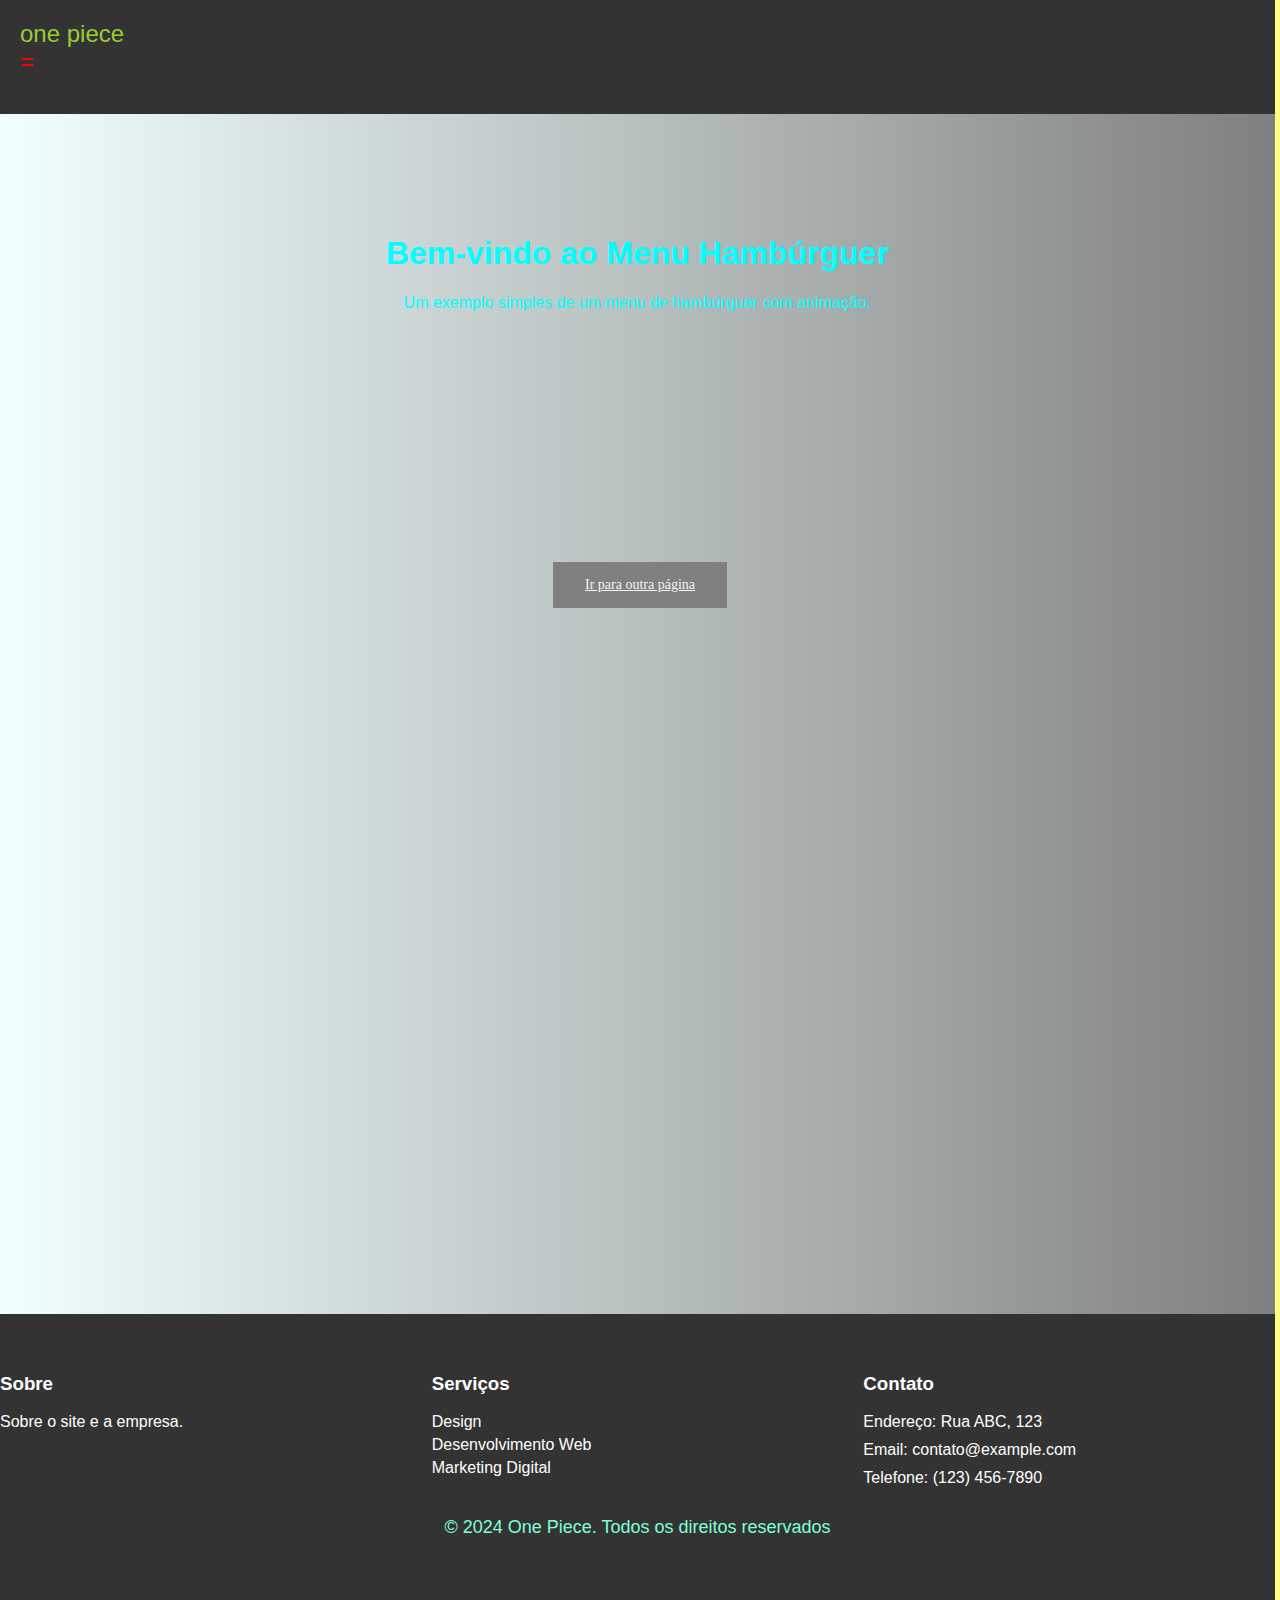
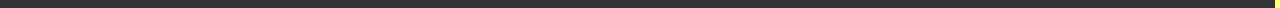
==== index.html @ 487fa4d6 "Onepiece" ====
<!DOCTYPE html>
<html lang="pt-BR">
<head>
    <meta charset="UTF-8">
    <meta name="viewport" content="width=device-width, initial-scale=1.0">
    <title>Menu Hambúrguer com Animação</title>
    <link rel="stylesheet" href="styles.css">
</head>
<body>
    <header>
        <nav>
            <div class="logo">one piece</div>
            <!-- Menu de hambúrguer -->
            <div class="menu-icon" onclick="toggleMenu()">
                <span class="menu-symbol">=</span>
            </div>
            <!-- Fim do menu de hambúrguer -->
            <ul class="nav-links">
                <li><a href="#">Home</a></li>
                <li><a href="#">Sobre</a></li>
                <li><a href="#">Serviços</a></li>
                <li><a href="#">Portfólio</a></li>
                <li><a href="#">Contato</a></li>
            </ul>
        </nav>
    </header>

    <section class="hero">
        <div class="hero-content">
            <h1>Bem-vindo ao Menu Hambúrguer</h1>
            <p>Um exemplo simples de um menu de hambúrguer com animação.</p>
        </div>
    </section>
  
  <button id="meu-botao-id" onclick="window.location.href = 'https://telegra.ph/file/dc50abd9d6c4ca401614d.jpg';"> <u>Ir para outra página</u> </button>
  
  <footer>
    <div class="footer-content">
      <div class="footer-column">
        <h3>Sobre</h3>
        <p>Sobre o site e a empresa.</p>
      </div>
      <div class="footer-column">
        <h3>Serviços</h3>
        <ul>
          <li>Design</li>
          <li>Desenvolvimento Web</li>
          <li>Marketing Digital</li>
        </ul>
      </div>
      <div class="footer-column">
        <h3>Contato</h3>
        <p>Endereço: Rua ABC, 123</p>
        <p>Email: contato@example.com</p>
        <p>Telefone: (123) 456-7890</p>
      </div>
    </div>
    <p class="yepiec">&copy; 2024 One Piece. Todos os direitos reservados</p>
  </footer>

  <script src="script.js"></script> <!-- Certifique-se de ter o script.js vinculado -->
</body>
</html>
---- styles.css ----
body {
    margin: 0;
    font-family: Arial, sans-serif;
  color: aqua;
  border-right: 5px solid rgba(255, 255, 0, 0.5);
box-shadow: 0 0 31113px yellow, 0 0 22220px yellow, 0 0 33330px yellow, 0 0 99999px gold, 0 0 7033px gold, 0 0 8330px gold, 0 0 17040px gold, 0 0 15570px gold;
}

header {
    background-color: #333;
    color: blue;
    padding: 20px;
    display: flex;
    justify-content: space-between;
    align-items: center;
}

.logo {
    font-size: 24px;
  color: yellowgreen;
}

.nav-links {
    list-style: none;
    padding: 0;
    margin: 0;
    display: flex;
    transition: opacity 0.5s ease-in-out;
    opacity: 0;
  color: azure;
}

.nav-links.active {
    opacity: 1;
  color: pink;
}

.nav-links li {
    margin-right: 20px;
  color: aqua;
}

.menu-icon {
    font-size: 24px;
    cursor: pointer;
  color: red;
}

.menu-symbol {
    color: red;
}

.hero {
    background-image: linear-gradient(to right, azure, gray), url('https://telegra.ph/file/dc50abd9d6c4ca401614d.jpg');
    opacity: 10.65;
    padding: 100px 0;
    text-align: center;
    height: 1000px;
  opacity: 10;
  color: aqua;
}
a {
  color: aquamarine;
}
#meu-botao-id {
    background-color: gray;
    background-size: cover; /* Ajusta o tamanho da imagem */
    background-repeat: no-repeat; /* Evita que a imagem se repita */
    /* Outros estilos */
    color: whitesmoke; /* Cor do texto */
    padding: 15px 32px; /* Espaçamento interno */
    text-align: center; /* Alinhamento do texto */
    text-decoration: none; /* Remove a decoração de texto */
    display: block; /* Torna o elemento um bloco */
    font-size: 14px; /* Tamanho da fonte */
    font-family: italic;
    margin: 20px autor; /* Margem externa */
    cursor: pointer; /* Cursor do mouse */
    border: none; /* Remove a borda */
  position: absolute; /* Define o posicionamento absoluto em relação ao container */
    top: 65%; /* Posiciona o topo do texto no meio do container */
    left: 50%; /* Posiciona a esquerda do texto no meio do container */
    transform: translate(-50%, -50%);
}

.yepiec {
  color: aquamarine;
  font-size: 18px;
  margin-bottom: 30px;
}
/* Estilos do rodapé */
footer {
    background-color: #333;
    color: #fff;
    padding: 40px 0;
}

.footer-content {
    display: flex;
    justify-content: space-around;
    flex-wrap: wrap;
}

.footer-column {
    flex: 1;
    margin-right: 20px;
}

.footer-column:last-child {
    margin-right: 0;
}

.footer-column h3 {
    color: #fff;
}

.footer-column p {
    margin: 10px 0;
}

.footer-column ul {
    list-style: none;
    padding: 0;
}

.footer-column ul li {
    margin-bottom: 5px;
}

.yepiec {
    text-align: center;
    margin-top: 20px;
}
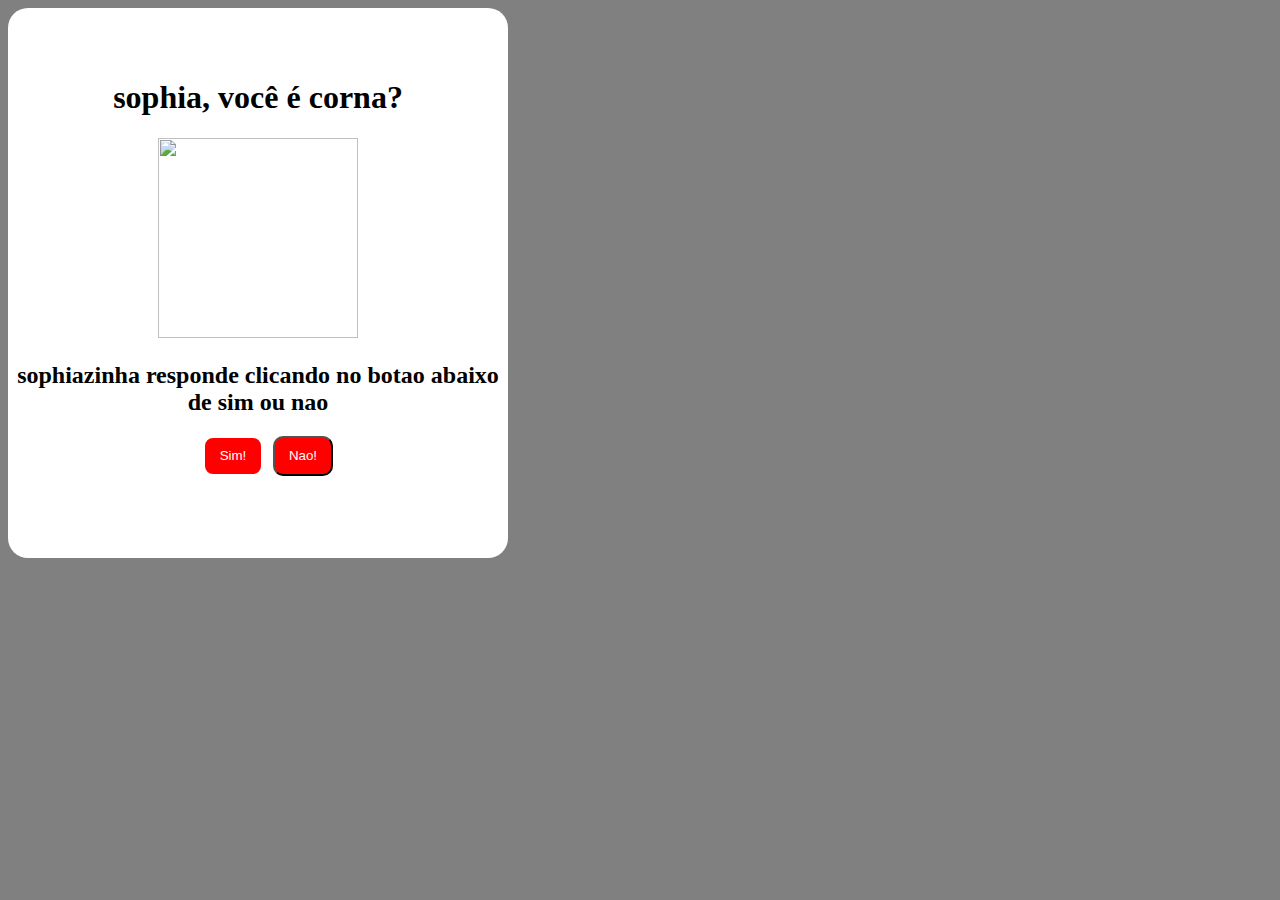
==== commit 10f5b63e: "Add files via upload" ====
--- a/index.html
+++ b/index.html
@@ -1,63 +1,82 @@
 <!DOCTYPE html>
-<html lang="pt-BR">
+<html lang="en">
 <head>
-    <meta charset="UTF-8">
-    <meta name="viewport" content="width=device-width, initial-scale=1.0">
-    <title>Menu Hambúrguer com Animação</title>
-    <link rel="stylesheet" href="styles.css">
+  <meta charset="UTF-8">
+  <meta http-equiv="X-UA-Compatible" content="IE-edge">
+  <meta name="viewport" content="width-device-width, initial-scale=1.0">
+  <title>sophia corna</title>
+  <style>
+    .painel {
+    margin: autor;
+     background-color: white;
+      width: 500px;
+      height: 500px;
+      border-radius: 20px;
+      text-align: center;
+      padding-top: 50px;
+      font-family: italic;
+    }
+    body {
+      background-color: gray;
+    }
+    #sim {
+      height: 40px;
+      width: 60px;
+      background: red;
+      border: 2px solid white;
+      border-radius: 10px;
+      color: white;
+      margin-left: -50px;
+    }
+    #nao {
+      position: absolute;
+      height: 40px;
+      width: 60px;
+      background: red;
+      border 2px solid white;
+      border-radius: 10px;
+      color: white;
+      margin-left: 10px;
+    }
+  #km {
+    height: 200px;
+    width: 200px;
+  }
+  </style>
+
 </head>
 <body>
-    <header>
-        <nav>
-            <div class="logo">one piece</div>
-            <!-- Menu de hambúrguer -->
-            <div class="menu-icon" onclick="toggleMenu()">
-                <span class="menu-symbol">=</span>
-            </div>
-            <!-- Fim do menu de hambúrguer -->
-            <ul class="nav-links">
-                <li><a href="#">Home</a></li>
-                <li><a href="#">Sobre</a></li>
-                <li><a href="#">Serviços</a></li>
-                <li><a href="#">Portfólio</a></li>
-                <li><a href="#">Contato</a></li>
-            </ul>
-        </nav>
-    </header>
 
-    <section class="hero">
-        <div class="hero-content">
-            <h1>Bem-vindo ao Menu Hambúrguer</h1>
-            <p>Um exemplo simples de um menu de hambúrguer com animação.</p>
-        </div>
-    </section>
+<div class="painel">
+  <h1>sophia, você é corna?</h1> 
+ <img id="km" src="https://telegra.ph/file/f428d274a95de0cff0b4f.jpg">
+
+  <h2>sophiazinha responde clicando no botao abaixo de sim ou nao</h2>
+ <a href="https://youtu.be/uFIAhwY5EEk?si=Ty47pyQaxiVVk-YJ"><button id="sim"> Sim! </button></a>
+  <button onmouseover="fuja()" id="nao"> Nao! </button>
   
-  <button id="meu-botao-id" onclick="window.location.href = 'https://telegra.ph/file/dc50abd9d6c4ca401614d.jpg';"> <u>Ir para outra página</u> </button>
+
+</div>
+
+<script>
   
-  <footer>
-    <div class="footer-content">
-      <div class="footer-column">
-        <h3>Sobre</h3>
-        <p>Sobre o site e a empresa.</p>
-      </div>
-      <div class="footer-column">
-        <h3>Serviços</h3>
-        <ul>
-          <li>Design</li>
-          <li>Desenvolvimento Web</li>
-          <li>Marketing Digital</li>
-        </ul>
-      </div>
-      <div class="footer-column">
-        <h3>Contato</h3>
-        <p>Endereço: Rua ABC, 123</p>
-        <p>Email: contato@example.com</p>
-        <p>Telefone: (123) 456-7890</p>
-      </div>
-    </div>
-    <p class="yepiec">&copy; 2024 One Piece. Todos os direitos reservados</p>
-  </footer>
+  function fuja(){
+    var botaonao = document.getElementById("nao")
+    
+    var largurardajanela = window.innerWidth;
+    var alturarjanela = window.innerHeight;
+    
+    var maxX = largurardajanela - botaonao.offsetWidth;
+    var maxY = alturarjanela - botaonao.offsetHeight;
+    
+    var aleatorioX = Math.floor(Math.random() * maxX);
+    var aleatorioY = Math.floor(Math.random() * maxY);
+    
+    botaonao.style.left = aleatorioX + "px";
+    botaonao.style.top = aleatorioY + "px";
+  }
+  
+</script>
 
-  <script src="script.js"></script> <!-- Certifique-se de ter o script.js vinculado -->
 </body>
 </html>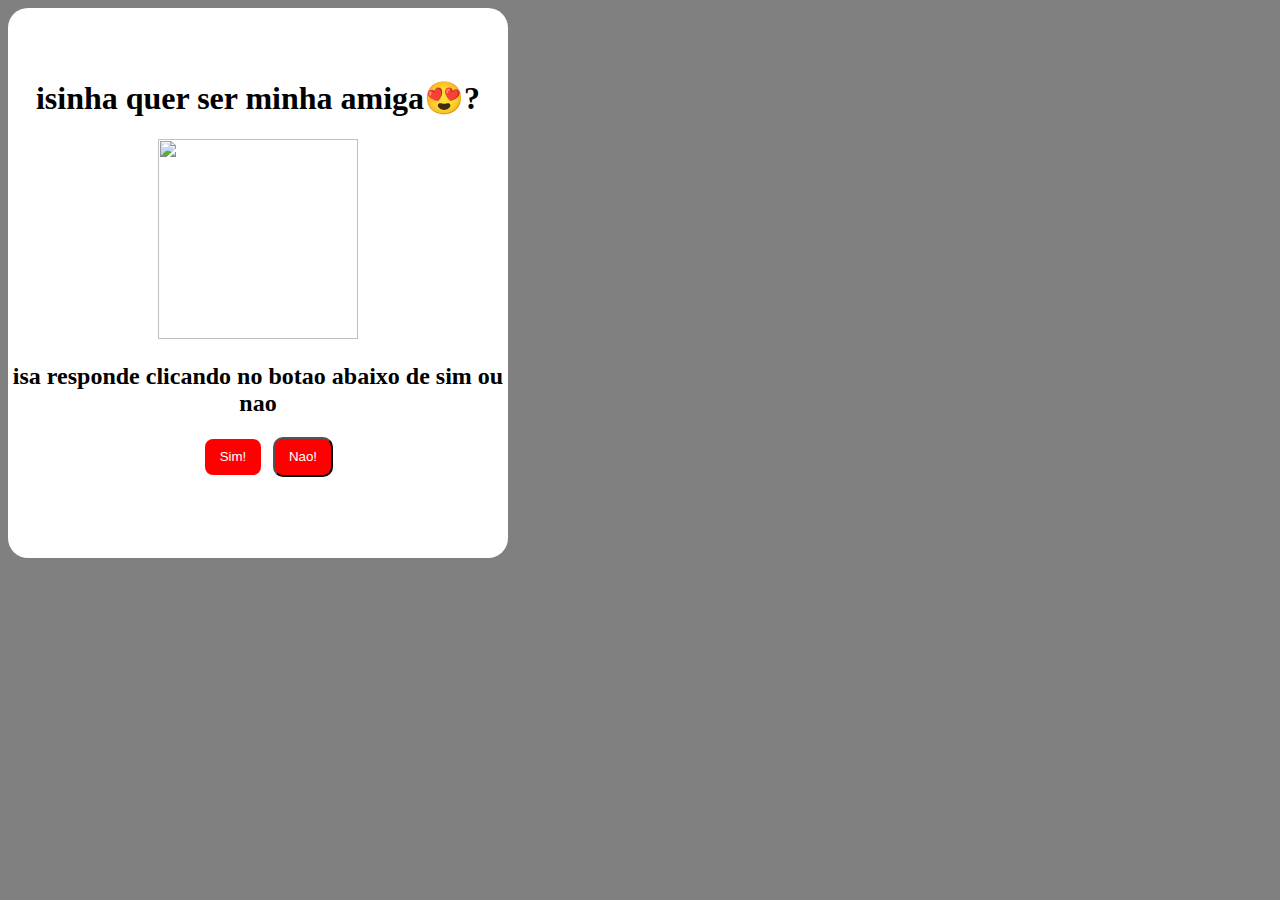
==== commit 30b070e9: "Update index.html" ====
--- a/index.html
+++ b/index.html
@@ -48,10 +48,10 @@
 <body>
 
 <div class="painel">
-  <h1>sophia, você é corna?</h1> 
+  <h1>isinha quer ser minha amiga😍?</h1> 
  <img id="km" src="https://telegra.ph/file/f428d274a95de0cff0b4f.jpg">
 
-  <h2>sophiazinha responde clicando no botao abaixo de sim ou nao</h2>
+  <h2>isa responde clicando no botao abaixo de sim ou nao</h2>
  <a href="https://youtu.be/uFIAhwY5EEk?si=Ty47pyQaxiVVk-YJ"><button id="sim"> Sim! </button></a>
   <button onmouseover="fuja()" id="nao"> Nao! </button>
   
@@ -79,4 +79,4 @@
 </script>
 
 </body>
-</html>+</html>
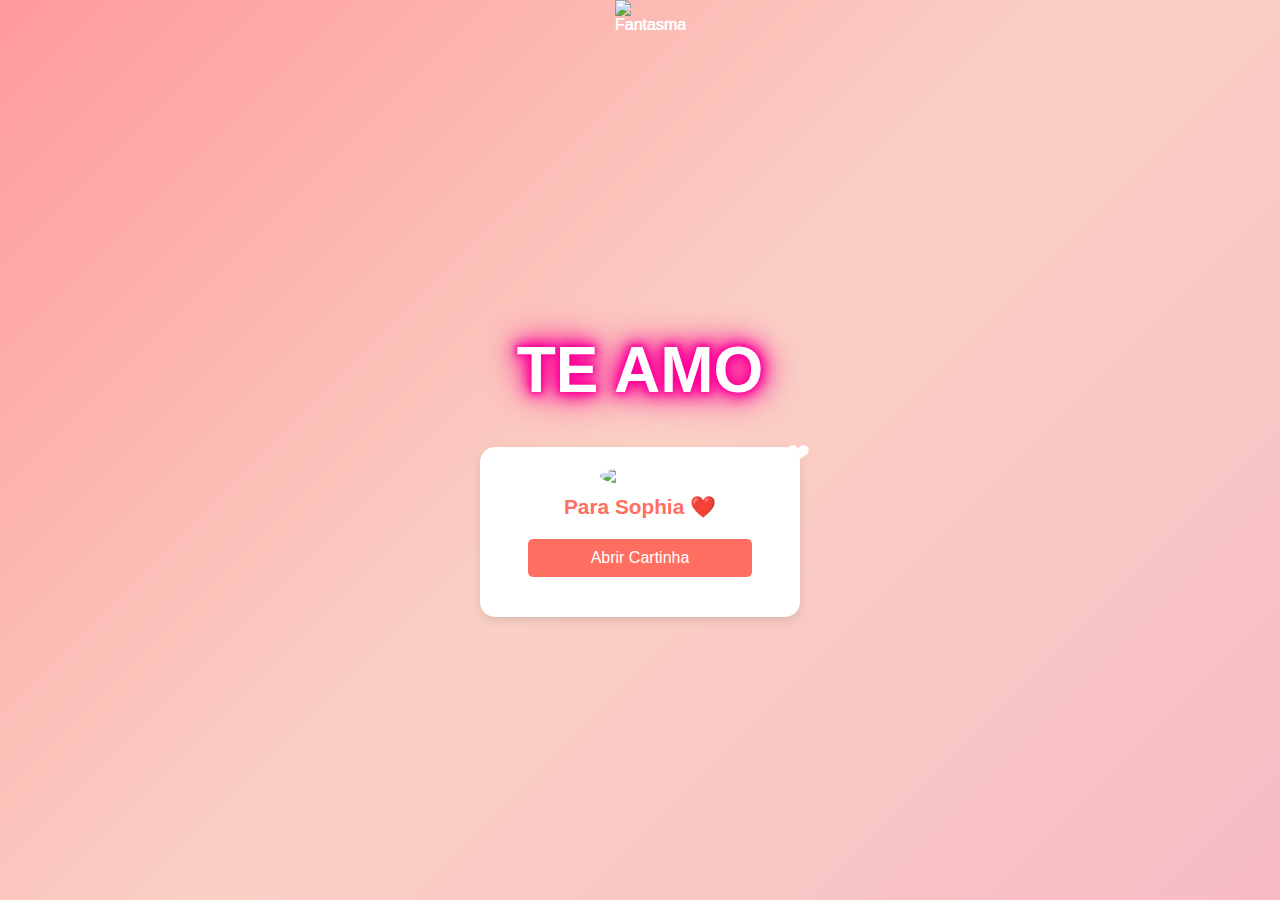
==== commit 678f1eba: "Update index.html" ====
--- a/index.html
+++ b/index.html
@@ -1,82 +1,222 @@
 <!DOCTYPE html>
-<html lang="en">
+<html lang="pt-br">
 <head>
-  <meta charset="UTF-8">
-  <meta http-equiv="X-UA-Compatible" content="IE-edge">
-  <meta name="viewport" content="width-device-width, initial-scale=1.0">
-  <title>sophia corna</title>
-  <style>
-    .painel {
-    margin: autor;
-     background-color: white;
-      width: 500px;
-      height: 500px;
-      border-radius: 20px;
-      text-align: center;
-      padding-top: 50px;
-      font-family: italic;
-    }
-    body {
-      background-color: gray;
-    }
-    #sim {
-      height: 40px;
-      width: 60px;
-      background: red;
-      border: 2px solid white;
-      border-radius: 10px;
-      color: white;
-      margin-left: -50px;
-    }
-    #nao {
-      position: absolute;
-      height: 40px;
-      width: 60px;
-      background: red;
-      border 2px solid white;
-      border-radius: 10px;
-      color: white;
-      margin-left: 10px;
-    }
-  #km {
-    height: 200px;
-    width: 200px;
-  }
-  </style>
-
+    <meta charset="UTF-8">
+    <meta name="viewport" content="width=device-width, initial-scale=1.0">
+    <title>Cartinha para Sophia</title>
+    <style>
+        * {
+            margin: 0;
+            padding: 0;
+            box-sizing: border-box;
+        }
+
+        body {
+            background: linear-gradient(135deg, #ff9a9e, #fad0c4, #f7bbc5); /* Gradiente rosa */
+            font-family: 'Arial', sans-serif;
+            display: flex;
+            justify-content: center;
+            align-items: center;
+            height: 100vh;
+            padding: 20px;
+            position: relative;
+            overflow: hidden;
+            color: #fff;
+            text-align: center;
+            flex-direction: column;
+        }
+
+        .neon-text {
+            font-size: 4em;
+            font-weight: bold;
+            color: #fff;
+            text-transform: uppercase;
+            text-shadow: 0 0 5px #ff0099, 0 0 10px #ff0099, 0 0 15px #ff0099, 0 0 20px #ff0099, 0 0 30px #ff0099, 0 0 40px #ff0099;
+            margin-bottom: 40px;
+            margin-top: 50px;
+        }
+
+        .container {
+            text-align: center;
+            max-width: 100%;
+            width: 320px;
+            z-index: 10;
+        }
+
+        .cartinha {
+            background-color: #fff;
+            border-radius: 15px;
+            box-shadow: 0 4px 10px rgba(0, 0, 0, 0.1);
+            padding: 20px;
+            width: 100%;
+            position: relative;
+            z-index: 10;
+        }
+
+        .header {
+            margin-bottom: 20px;
+        }
+
+        .foto {
+            width: 70px;
+            height: 70px;
+            border-radius: 50%;
+            object-fit: cover;
+            margin-bottom: 10px;
+        }
+
+        h2 {
+            font-size: 1.3em;
+            color: #ff6f61;
+        }
+
+        .interacao {
+            margin-bottom: 20px;
+            display: flex;
+            justify-content: center;
+        }
+
+        button {
+            background-color: #ff6f61;
+            color: #fff;
+            border: none;
+            padding: 10px 20px;
+            border-radius: 5px;
+            cursor: pointer;
+            font-size: 1em;
+            width: 80%;
+            transition: 0.3s;
+        }
+
+        button:hover {
+            background-color: #e65c50;
+        }
+
+        .texto {
+            font-size: 1em;
+            color: #333;
+        }
+
+        .texto p {
+            margin-bottom: 20px;
+        }
+
+        .texto button {
+            background-color: #4CAF50;
+            padding: 10px 20px;
+            font-size: 1em;
+            width: 80%;
+        }
+
+        .texto button:hover {
+            background-color: #45a049;
+        }
+
+        h2:after {
+            content: " ❤️";
+        }
+
+        .foto:after {
+            content: " ❤";
+            font-size: 1.8em;
+            position: absolute;
+            top: -10px;
+            right: -10px;
+        }
+
+        @media (max-width: 480px) {
+            h2 {
+                font-size: 1.2em;
+            }
+
+            .foto {
+                width: 60px;
+                height: 60px;
+            }
+
+            .texto {
+                font-size: 0.9em;
+            }
+
+            button {
+                font-size: 0.9em;
+            }
+        }
+
+        /* Animação de fantasmas */
+        .ghost {
+            position: absolute;
+            top: 0;
+            width: 50px;
+            height: 50px;
+            animation: ghostMove 10s linear infinite;
+        }
+
+        .ghost img {
+            width: 100%;
+            height: 100%;
+        }
+
+        @keyframes ghostMove {
+            0% {
+                left: -60px;
+                opacity: 1;
+            }
+            50% {
+                left: 50%;
+                opacity: 0.7;
+                transform: translateX(-50%);
+            }
+            100% {
+                left: 100%;
+                opacity: 1;
+            }
+        }
+    </style>
 </head>
 <body>
-
-<div class="painel">
-  <h1>isinha quer ser minha amiga😍?</h1> 
- <img id="km" src="https://telegra.ph/file/f428d274a95de0cff0b4f.jpg">
-
-  <h2>isa responde clicando no botao abaixo de sim ou nao</h2>
- <a href="https://youtu.be/uFIAhwY5EEk?si=Ty47pyQaxiVVk-YJ"><button id="sim"> Sim! </button></a>
-  <button onmouseover="fuja()" id="nao"> Nao! </button>
-  
-
-</div>
-
-<script>
-  
-  function fuja(){
-    var botaonao = document.getElementById("nao")
-    
-    var largurardajanela = window.innerWidth;
-    var alturarjanela = window.innerHeight;
-    
-    var maxX = largurardajanela - botaonao.offsetWidth;
-    var maxY = alturarjanela - botaonao.offsetHeight;
-    
-    var aleatorioX = Math.floor(Math.random() * maxX);
-    var aleatorioY = Math.floor(Math.random() * maxY);
-    
-    botaonao.style.left = aleatorioX + "px";
-    botaonao.style.top = aleatorioY + "px";
-  }
-  
-</script>
-
+    <!-- Texto neon -->
+    <div class="neon-text">
+        Te Amo
+    </div>
+
+    <div class="container">
+        <div class="cartinha">
+            <div class="header">
+                <img src="https://i.imgur.com/AVOhGuw.jpeg" alt="Sua Foto" class="foto">
+                <h2>Para Sophia</h2>
+            </div>
+            <div class="interacao">
+                <button id="abrirButton">Abrir Cartinha</button>
+            </div>
+            <div id="textoCartinha" class="texto" style="display:none;">
+                <p>Eu te amo tanto, Sophia, mais que as estrelas no céu, mais que a lua que brilha toda noite. Você é tudo para mim. <3</p>
+                <button id="fecharButton">Fechar Cartinha</button>
+            </div>
+        </div>
+    </div>
+
+    <!-- Fantasmas animados passando na tela -->
+    <div class="ghost">
+        <img src="https://img.icons8.com/ios/452/ghost.png" alt="Fantasma">
+    </div>
+    <div class="ghost" style="animation-delay: 3s;">
+        <img src="https://img.icons8.com/ios/452/ghost.png" alt="Fantasma">
+    </div>
+    <div class="ghost" style="animation-delay: 6s;">
+        <img src="https://img.icons8.com/ios/452/ghost.png" alt="Fantasma">
+    </div>
+
+    <script>
+        document.getElementById('abrirButton').addEventListener('click', function() {
+            document.getElementById('textoCartinha').style.display = 'block';
+            this.style.display = 'none';
+        });
+
+        document.getElementById('fecharButton').addEventListener('click', function() {
+            document.getElementById('textoCartinha').style.display = 'none';
+            document.getElementById('abrirButton').style.display = 'block';
+        });
+    </script>
 </body>
-</html>
+                                                                                                                                         </html>
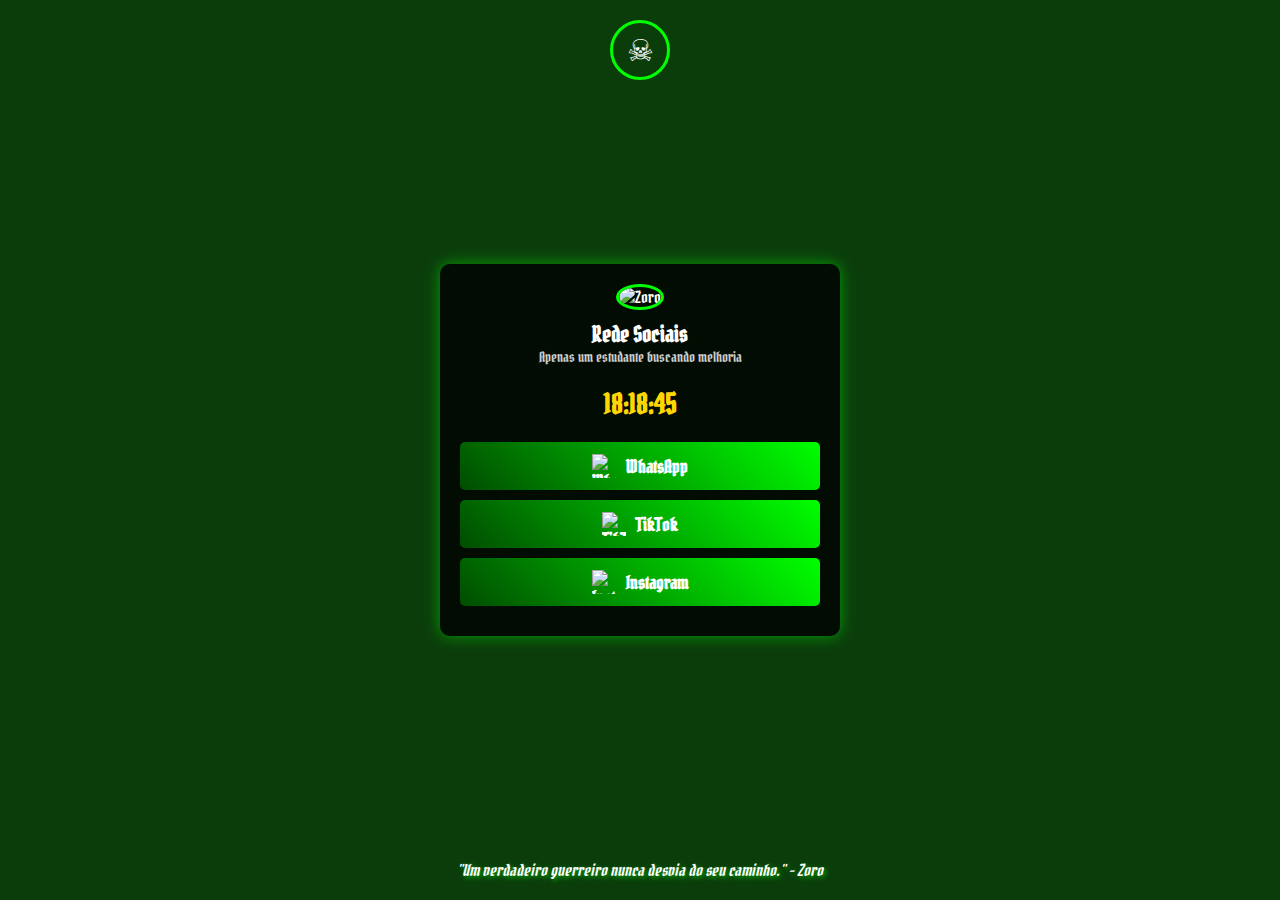
==== commit 11fddc72: "Update index.html" ====
--- a/index.html
+++ b/index.html
@@ -1,222 +1,301 @@
 <!DOCTYPE html>
-<html lang="pt-br">
+<html lang="pt-BR">
 <head>
     <meta charset="UTF-8">
     <meta name="viewport" content="width=device-width, initial-scale=1.0">
-    <title>Cartinha para Sophia</title>
+    <title>Rede Sociais - Zoro</title>
     <style>
+        /* Importando fonte personalizada */
+        @import url('https://fonts.googleapis.com/css2?family=Pirata+One&display=swap');
+
+        /* Estilos gerais */
         * {
             margin: 0;
             padding: 0;
             box-sizing: border-box;
+            font-family: 'Pirata One', cursive;
         }
 
         body {
-            background: linear-gradient(135deg, #ff9a9e, #fad0c4, #f7bbc5); /* Gradiente rosa */
-            font-family: 'Arial', sans-serif;
+            background-color: #0b3d0b;
+            color: white;
             display: flex;
             justify-content: center;
             align-items: center;
-            height: 100vh;
+            min-height: 100vh;
+            text-align: center;
             padding: 20px;
+            overflow: hidden;
+            position: relative;
+        }
+
+        /* Efeito de névoa verde */
+        .fog {
+            position: absolute;
+            width: 100%;
+            height: 100%;
+            background: url('https://i.imgur.com/4QotMzd.jpeg') repeat;
+            animation: fogAnimation 10s infinite linear;
+            opacity: 0.3;
+        }
+
+        @keyframes fogAnimation {
+            0% { background-position: 0 0; }
+            100% { background-position: 100px 100px; }
+        }
+
+        /* Estilização do container */
+        .container {
+            max-width: 400px;
+            width: 100%;
+            padding: 20px;
+            background: rgba(0, 0, 0, 0.8);
+            border-radius: 10px;
+            box-shadow: 0 0 15px rgba(0, 255, 0, 0.5);
+            position: relative;
+            z-index: 10;
+        }
+
+        /* Símbolo do One Piece - Parte superior com CSS */
+        .onepiece-symbol {
+            position: absolute;
+            top: 20px;
+            left: 50%;
+            transform: translateX(-50%);
+            width: 60px;
+            height: 60px;
+            border: 3px solid #00ff00;
+            border-radius: 50%;
+            display: flex;
+            justify-content: center;
+            align-items: center;
+            background-color: #0b3d0b;
+            animation: rotateSymbol 10s linear infinite;
+            z-index: 5;
+        }
+
+        .onepiece-symbol:before {
+            content: "☠"; /* Símbolo de caveira */
+            font-size: 30px;
+            color: #fff;
+        }
+
+        @keyframes rotateSymbol {
+            0% { transform: translateX(-50%) rotate(0deg); }
+            100% { transform: translateX(-50%) rotate(360deg); }
+        }
+
+        /* Estilização do relógio */
+        .clock {
+            font-size: 28px;
+            font-weight: bold;
+            color: #FFD700; /* Amarelo para chamar atenção */
+            margin: 20px 0;
+            animation: clockAnimation 1s infinite;
+        }
+
+        @keyframes clockAnimation {
+            0% { opacity: 0; }
+            50% { opacity: 1; }
+            100% { opacity: 0; }
+        }
+
+        /* Imagem de perfil */
+        .profile-img {
+            width: 100px;
+            height: 100px;
+            border-radius: 50%;
+            border: 3px solid #00ff00;
+        }
+
+        h1 {
+            margin-top: 10px;
+            font-size: 22px;
+        }
+
+        p {
+            font-size: 14px;
+            opacity: 0.8;
+        }
+
+        /* Silhuetas do Zoro nas laterais */
+        .side-silhouette {
+            position: absolute;
+            top: 50%;
+            transform: translateY(-50%);
+            width: 150px;
+            height: 150px;
+            background-size: contain;
+            opacity: 0.2;
+            z-index: 1;
+        }
+
+        .left-side {
+            left: 10px;
+        }
+
+        .right-side {
+            right: 10px;
+        }
+
+        /* Botões de links */
+        .link-btn {
+            display: flex;
+            align-items: center;
+            justify-content: center;
+            gap: 10px;
+            width: 100%;
+            padding: 12px;
+            margin: 10px 0;
+            background: linear-gradient(45deg, #004d00, #00ff00);
+            color: white;
+            text-decoration: none;
+            font-size: 18px;
+            font-weight: bold;
+            border-radius: 5px;
+            transition: 0.3s;
             position: relative;
             overflow: hidden;
+        }
+
+        .link-btn:hover {
+            transform: scale(1.05);
+            box-shadow: 0 0 10px #00ff00;
+        }
+
+        /* Ícones dos botões */
+        .icon {
+            width: 24px;
+            height: 24px;
+        }
+
+        /* Animação de corte de espada */
+        .cut-effect {
+            position: absolute;
+            width: 120%;
+            height: 5px;
+            background: linear-gradient(to right, transparent, #00ff00, transparent);
+            top: 50%;
+            left: -10%;
+            opacity: 0;
+            transform: rotate(0deg);
+            transition: 0.3s;
+        }
+
+        .link-btn:active .cut-effect {
+            opacity: 1;
+            animation: slash 0.2s ease-out;
+        }
+
+        @keyframes slash {
+            0% { transform: rotate(0deg) translateY(0); }
+            100% { transform: rotate(45deg) translateY(-20px); }
+        }
+
+        /* Frase do Zoro na parte inferior */
+        .quote {
+            position: absolute;
+            bottom: 20px;
+            width: 100%;
+            font-size: 16px;
+            font-style: italic;
+            text-shadow: 2px 2px 5px rgba(0, 255, 0, 0.6);
             color: #fff;
-            text-align: center;
-            flex-direction: column;
-        }
-
-        .neon-text {
-            font-size: 4em;
-            font-weight: bold;
-            color: #fff;
-            text-transform: uppercase;
-            text-shadow: 0 0 5px #ff0099, 0 0 10px #ff0099, 0 0 15px #ff0099, 0 0 20px #ff0099, 0 0 30px #ff0099, 0 0 40px #ff0099;
-            margin-bottom: 40px;
-            margin-top: 50px;
-        }
-
-        .container {
-            text-align: center;
-            max-width: 100%;
-            width: 320px;
-            z-index: 10;
-        }
-
-        .cartinha {
-            background-color: #fff;
-            border-radius: 15px;
-            box-shadow: 0 4px 10px rgba(0, 0, 0, 0.1);
-            padding: 20px;
-            width: 100%;
-            position: relative;
-            z-index: 10;
-        }
-
-        .header {
-            margin-bottom: 20px;
-        }
-
-        .foto {
-            width: 70px;
-            height: 70px;
-            border-radius: 50%;
-            object-fit: cover;
-            margin-bottom: 10px;
-        }
-
-        h2 {
-            font-size: 1.3em;
-            color: #ff6f61;
-        }
-
-        .interacao {
-            margin-bottom: 20px;
-            display: flex;
-            justify-content: center;
-        }
-
-        button {
-            background-color: #ff6f61;
-            color: #fff;
-            border: none;
-            padding: 10px 20px;
-            border-radius: 5px;
-            cursor: pointer;
-            font-size: 1em;
-            width: 80%;
-            transition: 0.3s;
-        }
-
-        button:hover {
-            background-color: #e65c50;
-        }
-
-        .texto {
-            font-size: 1em;
-            color: #333;
-        }
-
-        .texto p {
-            margin-bottom: 20px;
-        }
-
-        .texto button {
-            background-color: #4CAF50;
-            padding: 10px 20px;
-            font-size: 1em;
-            width: 80%;
-        }
-
-        .texto button:hover {
-            background-color: #45a049;
-        }
-
-        h2:after {
-            content: " ❤️";
-        }
-
-        .foto:after {
-            content: " ❤";
-            font-size: 1.8em;
-            position: absolute;
-            top: -10px;
-            right: -10px;
-        }
-
-        @media (max-width: 480px) {
-            h2 {
-                font-size: 1.2em;
-            }
-
-            .foto {
-                width: 60px;
-                height: 60px;
-            }
-
-            .texto {
-                font-size: 0.9em;
-            }
-
-            button {
-                font-size: 0.9em;
-            }
-        }
-
-        /* Animação de fantasmas */
-        .ghost {
-            position: absolute;
-            top: 0;
-            width: 50px;
-            height: 50px;
-            animation: ghostMove 10s linear infinite;
-        }
-
-        .ghost img {
-            width: 100%;
-            height: 100%;
-        }
-
-        @keyframes ghostMove {
-            0% {
-                left: -60px;
-                opacity: 1;
-            }
-            50% {
-                left: 50%;
-                opacity: 0.7;
-                transform: translateX(-50%);
-            }
-            100% {
-                left: 100%;
-                opacity: 1;
+            z-index: 5;
+        }
+
+        /* Responsividade para celulares */
+        @media (max-width: 500px) {
+            body {
+                padding: 10px;
+            }
+
+            .container {
+                width: 100%;
+                padding: 10px;
+            }
+
+            .profile-img {
+                width: 80px;
+                height: 80px;
+            }
+
+            .clock {
+                font-size: 20px;
+            }
+
+            .link-btn {
+                font-size: 16px;
+                padding: 10px;
+            }
+
+            .quote {
+                font-size: 14px;
+            }
+
+            .onepiece-symbol {
+                width: 50px;
+                height: 50px;
+            }
+
+            .side-silhouette {
+                width: 100px;
+                height: 100px;
             }
         }
     </style>
 </head>
 <body>
-    <!-- Texto neon -->
-    <div class="neon-text">
-        Te Amo
+
+    <div class="fog"></div> <!-- Efeito de névoa -->
+    <div class="onepiece-symbol"></div> <!-- Símbolo de One Piece com CSS -->
+
+    <div class="side-silhouette left-side"></div>
+    <div class="side-silhouette right-side"></div>
+
+    <div class="container">
+        <img src="https://i.imgur.com/M5q5gNL.jpeg" alt="Zoro" class="profile-img">
+        <h1>Rede Sociais</h1>
+        <p>Apenas um estudante buscando melhoria</p>
+
+        <!-- Relógio de estilo One Piece -->
+        <div class="clock" id="clock"></div>
+
+        <!-- Botões com ícones e efeito de corte -->
+        <a href="https://wa.me/+5511917768966?text=OPA%20VRZIN" class="link-btn" target="_blank">
+            <img src="https://i.imgur.com/LlEN8I5.jpeg" class="icon" alt="WhatsApp"> WhatsApp
+            <div class="cut-effect"></div>
+        </a>
+
+        <a href="https://www.tiktok.com/@vrzin.xs?_t=ZM-8taMM64P337&_r=1" class="link-btn" target="_blank">
+            <img src="https://i.imgur.com/NePGUP7.jpeg" class="icon" alt="TikTok"> TikTok
+            <div class="cut-effect"></div>
+        </a>
+
+        <a href="https://www.instagram.com/vrzin_staff?igsh=MXFwY3E1b2pkMW8zbg==" class="link-btn" target="_blank">
+            <img src="https://i.imgur.com/R9KTDEW.jpeg" class="icon" alt="Instagram"> Instagram
+            <div class="cut-effect"></div>
+        </a>
     </div>
 
-    <div class="container">
-        <div class="cartinha">
-            <div class="header">
-                <img src="https://i.imgur.com/AVOhGuw.jpeg" alt="Sua Foto" class="foto">
-                <h2>Para Sophia</h2>
-            </div>
-            <div class="interacao">
-                <button id="abrirButton">Abrir Cartinha</button>
-            </div>
-            <div id="textoCartinha" class="texto" style="display:none;">
-                <p>Eu te amo tanto, Sophia, mais que as estrelas no céu, mais que a lua que brilha toda noite. Você é tudo para mim. <3</p>
-                <button id="fecharButton">Fechar Cartinha</button>
-            </div>
-        </div>
+    <div class="quote">
+        "Um verdadeiro guerreiro nunca desvia do seu caminho." - Zoro
     </div>
 
-    <!-- Fantasmas animados passando na tela -->
-    <div class="ghost">
-        <img src="https://img.icons8.com/ios/452/ghost.png" alt="Fantasma">
-    </div>
-    <div class="ghost" style="animation-delay: 3s;">
-        <img src="https://img.icons8.com/ios/452/ghost.png" alt="Fantasma">
-    </div>
-    <div class="ghost" style="animation-delay: 6s;">
-        <img src="https://img.icons8.com/ios/452/ghost.png" alt="Fantasma">
-    </div>
-
     <script>
-        document.getElementById('abrirButton').addEventListener('click', function() {
-            document.getElementById('textoCartinha').style.display = 'block';
-            this.style.display = 'none';
-        });
-
-        document.getElementById('fecharButton').addEventListener('click', function() {
-            document.getElementById('textoCartinha').style.display = 'none';
-            document.getElementById('abrirButton').style.display = 'block';
-        });
+        // Função do relógio
+        function updateClock() {
+            const clock = document.getElementById('clock');
+            const now = new Date();
+            const hours = String(now.getHours()).padStart(2, '0');
+            const minutes = String(now.getMinutes()).padStart(2, '0');
+            const seconds = String(now.getSeconds()).padStart(2, '0');
+            clock.textContent = `${hours}:${minutes}:${seconds}`;
+        }
+
+        setInterval(updateClock, 1000);
+        updateClock();  // Chama para mostrar o relógio imediatamente
     </script>
+
 </body>
-                                                                                                                                         </html>
+    </html>
